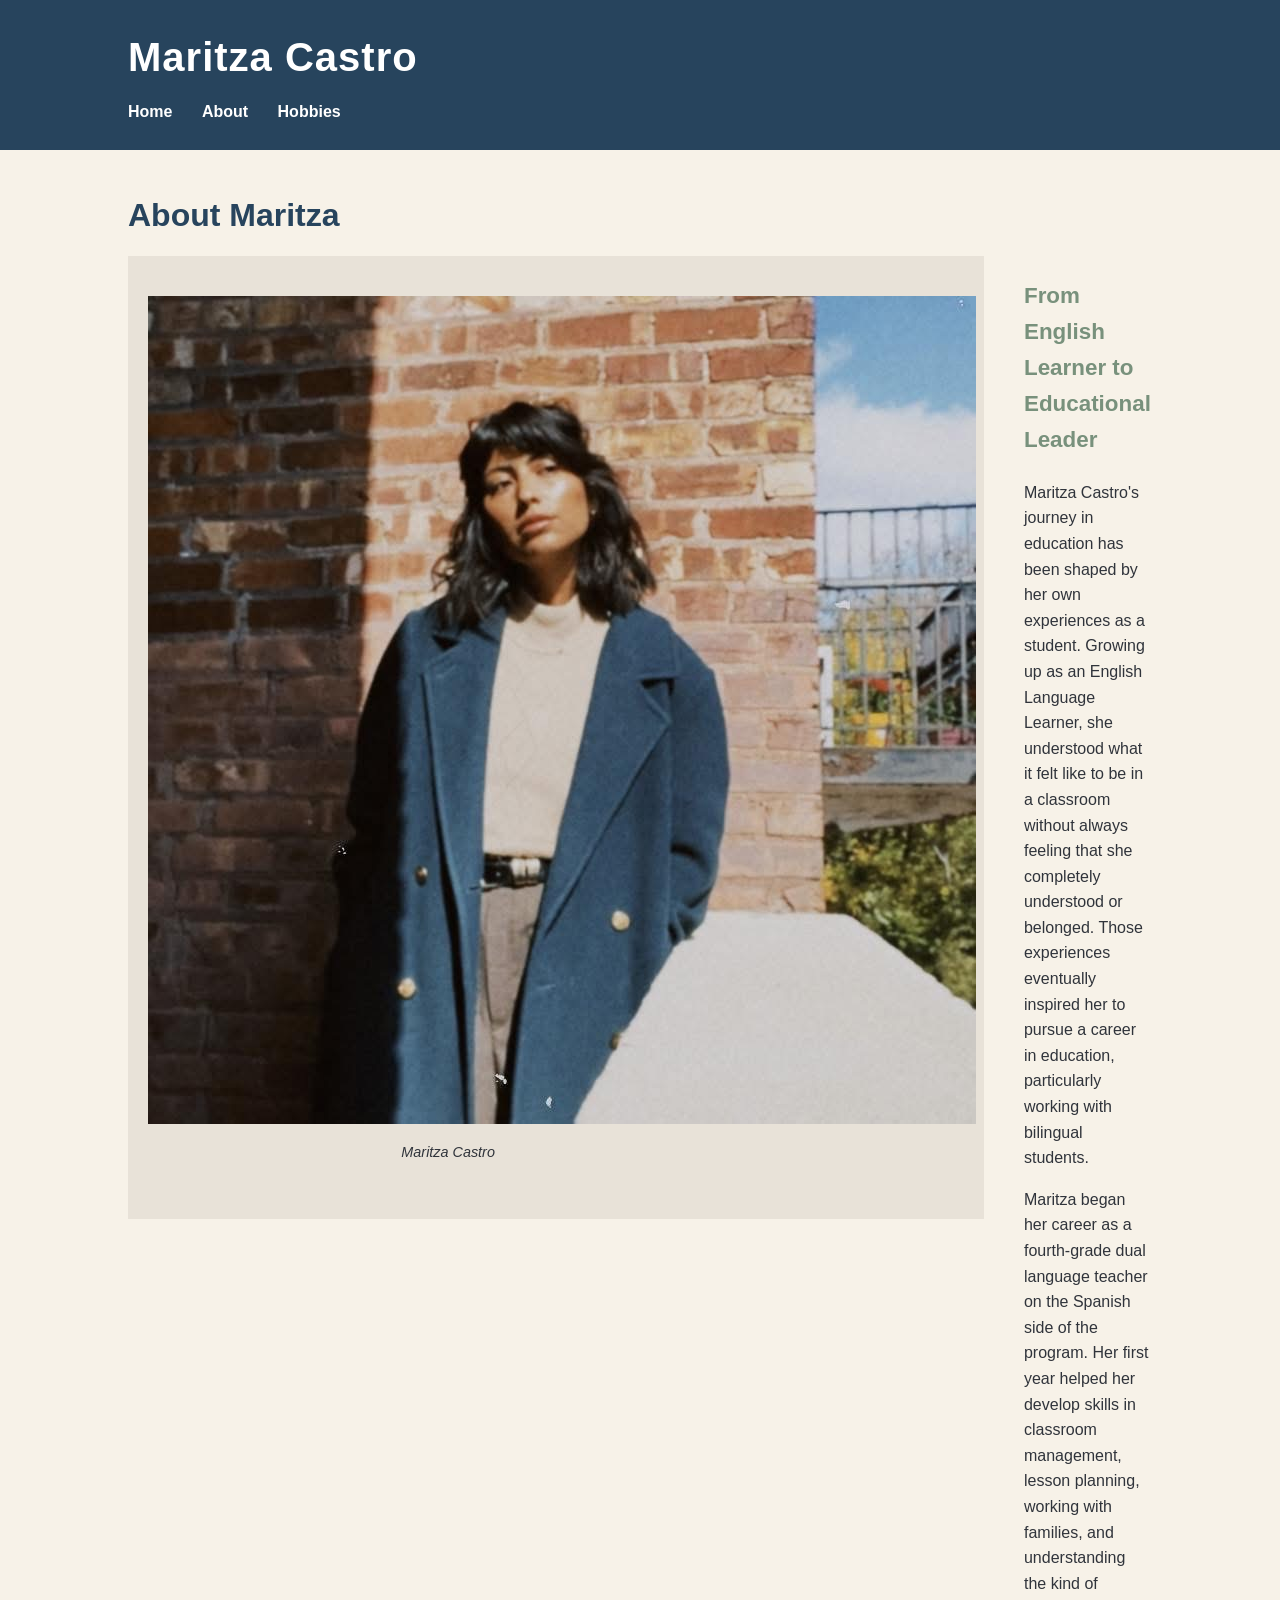
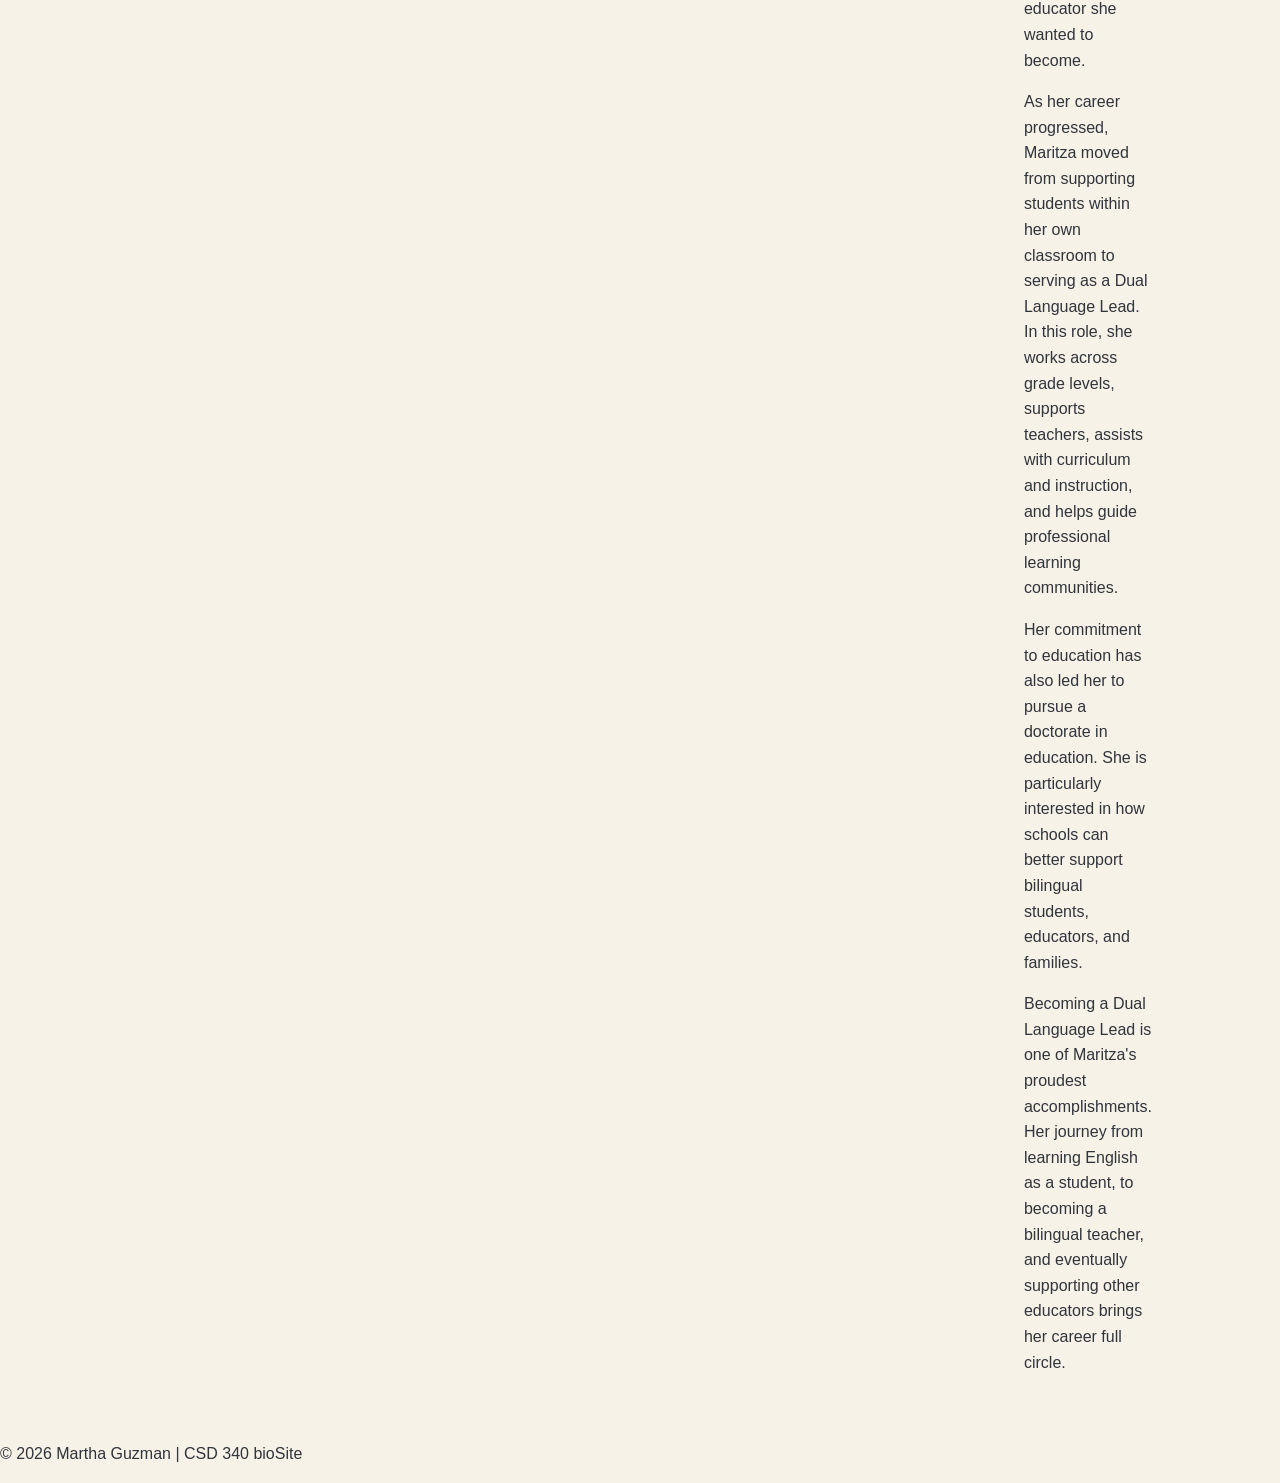
==== about.html @ 0ad8c06b "Assignment 6 - bioSite Development" ====
<!--
    Martha Guzman
    September 23, 2026
    Assignment 6 - bioSite Development
-->

<!DOCTYPE html>
<html lang="en">

<head>
    <meta charset="UTF-8">
    <meta name="viewport" content="width=device-width, initial-scale=1.0">
    <title>Maritza Castro | About</title>
    <link rel="stylesheet" href="bioSite.css">
</head>

<body>

    <header>
        <h1>Maritza Castro</h1>

        <nav>
            <a href="index.html">Home</a>
            <a href="about.html">About</a>
            <a href="hobbies.html">Hobbies</a>
        </nav>
    </header>

    <main>

        <section id="about">
            <h2>About Maritza</h2>

            <div class="about-content">

                <div class="about-image">
   		   <img src="images/maritza-portrait.jpeg"
        		 alt="Portrait of Maritza Castro">
   		 <p class="caption">Maritza Castro</p>
            </div>

                <div class="about-text">
                    <h3>From English Learner to Educational Leader</h3>

                    <p>
                        Maritza Castro's journey in education has been 
shaped by her own
                        experiences as a student. Growing up as an English 
Language Learner,
                        she understood what it felt like to be in a 
classroom without always
                        feeling that she completely understood or 
belonged. Those experiences
                        eventually inspired her to pursue a career in 
education, particularly
                        working with bilingual students.
                    </p>

                    <p>
                        Maritza began her career as a fourth-grade dual 
language teacher on
                        the Spanish side of the program. Her first year 
helped her develop
                        skills in classroom management, lesson planning, 
working with
                        families, and understanding the kind of educator 
she wanted to become.
                    </p>

                    <p>
                        As her career progressed, Maritza moved from 
supporting students
                        within her own classroom to serving as a Dual 
Language Lead. In this
                        role, she works across grade levels, supports 
teachers, assists with
                        curriculum and instruction, and helps guide 
professional learning
                        communities.
                    </p>

                    <p>
                        Her commitment to education has also led her to 
pursue a doctorate
                        in education. She is particularly interested in 
how schools can
                        better support bilingual students, educators, and 
families.
                    </p>

                    <p>
                        Becoming a Dual Language Lead is one of Maritza's 
proudest
                        accomplishments. Her journey from learning English 
as a student,
                        to becoming a bilingual teacher, and eventually 
supporting other
                        educators brings her career full circle.
                    </p>
                </div>

            </div>
        </section>

    </main>

    <footer>
        <p>&copy; 2026 Martha Guzman | CSD 340 bioSite</p>
    </footer>

</body>

</html>
---- bioSite.css ----
/*
    Martha Guzman
    September 23, 2026
    Assignment 6 - bioSite Development
*/

/* ---------- Basic Page Styles ---------- */

body {
    margin: 0;
    font-family: Arial, Helvetica, sans-serif;
    background-color: #F7F2E8;
    color: #30343B;
    line-height: 1.6;
}

/* ---------- Header and Navigation ---------- */

header {
    background-color: #27445D;
    color: white;
    padding: 25px 10%;
}

header h1 {
    margin: 0;
    font-size: 2.5em;
    letter-spacing: 1px;
}

nav {
    margin-top: 10px;
}

nav a {
    color: white;
    text-decoration: none;
    margin-right: 25px;
    font-weight: bold;
}

nav a:hover {
    color: #C79A4B;
}

/* ---------- Main Content ---------- */

main {
    width: 80%;
    max-width: 1100px;
    margin: 40px auto;
}

section {
    margin-bottom: 50px;
}

h2 {
    color: #27445D;
    font-size: 2em;
    margin-bottom: 15px;
}

h3 {
    color: #78917C;
    font-size: 1.4em;
}

p {
    font-size: 1em;
    max-width: 75ch;
}

/* ---------- Hero Section ---------- */

#hero {
    background-color: white;
    padding: 50px;
    border-left: 6px solid #C79A4B;
}

#hero h2 {
    font-size: 2.4em;
    margin-top: 0;
}

/* ---------- Journey Cards ---------- */

#journey {
    display: flex;
    flex-wrap: wrap;
    gap: 20px;
}

#journey h2 {
    width: 100%;
}

.card {
    background-color: white;
    padding: 25px;
    flex: 1;
    min-width: 220px;
    border-top: 4px solid #78917C;
.card-image {
    width: 100%;
    height: 220px;
    object-fit: cover;
    border-radius: 8px;
    margin-bottom: 15px;
}
}

/* ---------- About Page ---------- */

.about-content {
    display: flex;
    gap: 40px;
    align-items: flex-start;
}

.about-image {
    background-color: #E8E2D8;
    padding: 40px 20px;
    min-width: 250px;
    text-align: center;

.about-image img {
    width: 100%;
    max-width: 300px;
    height: auto;
    border-radius: 8px;
}

.caption {
    font-size: 0.9em;
    font-style: italic;
    margin-top: 10px;
}
}

.about-text {
    flex: 1;
}

/* ---------- Hobbies Page ---------- */

.intro {
    font-size: 1.1em;
    margin-bottom: 30px;
}

.hobby-card {
    background-color: white;
    padding: 25px;
    margin-bottom: 25px;
    border-left: 5px solid #78917C;
}

.hobby-image {
    background-color: #E8E2D8;
    padding: 35px 20px;
    margin: 15px 0;
    text-align: center;
.hobby-image img {
    width: 100%;
    max-width: 500px;
    height: 300px;
    object-fit: cover;
    border-radius: 8px;
.hobby-image .travel-image {
    max-width: 400px;
}
}

/* ---------- Footer ---------- */

footer {
    background-color: #27445D;
    color: white;
    text-align: center;
    padding: 20px;
    margin-top: 50px;
}

footer p {
    margin: 0 auto;
}

/* ---------- Responsive Layout ---------- */

@media screen and (max-width: 700px) {

    main {
        width: 90%;
    }

    .about-content {
        flex-direction: column;
    }

    .about-image {
        width: 100%;
        box-sizing: border-box;
    }

    nav a {
        display: inline-block;
        margin-bottom: 8px;
    }
}
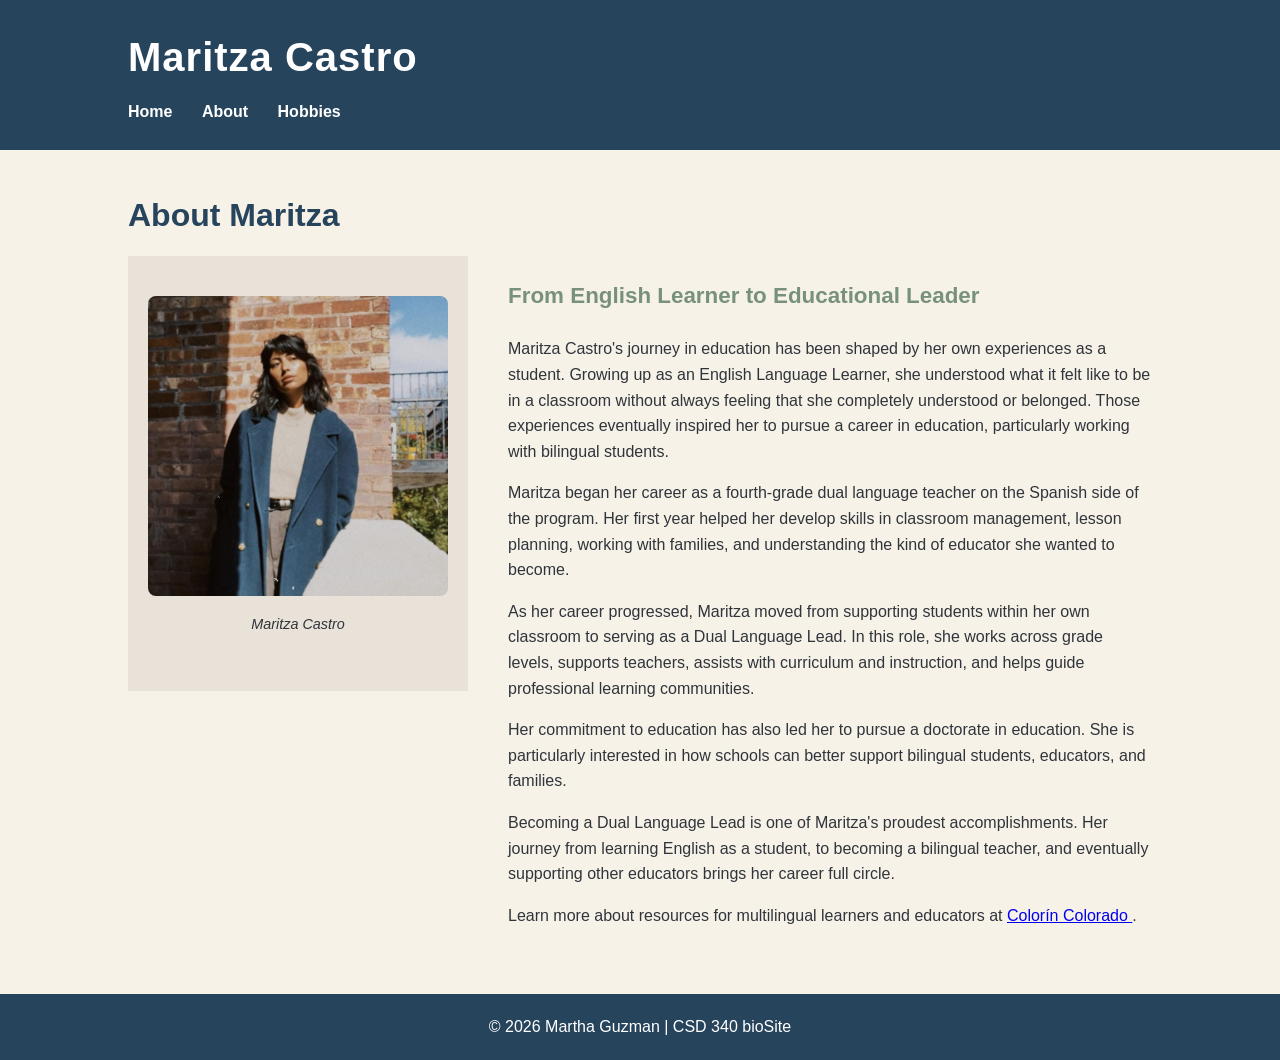
==== commit 30f2418a: "Assignment 7.2 - bioSite Development and GitHub Pages Deployment" ====
--- a/about.html
+++ b/about.html
@@ -1,7 +1,7 @@
 <!--
     Martha Guzman
     September 23, 2026
-    Assignment 6 - bioSite Development
+    Assignment 7.2 - bioSite Development and GitHub Pages Deployment
 -->
 
 <!DOCTYPE html>
@@ -97,6 +97,12 @@
 supporting other
                         educators brings her career full circle.
                     </p>
+<p>
+    Learn more about resources for multilingual learners and educators at
+    <a href="https://www.colorincolorado.org/" target="_blank">
+        Colorín Colorado
+    </a>.
+</p>
                 </div>
 
             </div>
--- a/bioSite.css
+++ b/bioSite.css
@@ -1,7 +1,7 @@
 /*
     Martha Guzman
     September 23, 2026
-    Assignment 6 - bioSite Development
+    Assignment 7.2 - bioSite Development and GitHub Pages Deployment
 */
 
 /* ---------- Basic Page Styles ---------- */
@@ -101,7 +101,8 @@
     padding: 25px;
     flex: 1;
     min-width: 220px;
-    border-top: 4px solid #78917C;
+    border-top:4px solid #78917C;
+}
 .card-image {
     width: 100%;
     height: 220px;
@@ -109,7 +110,8 @@
     border-radius: 8px;
     margin-bottom: 15px;
 }
-}
+
+/* ---------- About Page ---------- */
 
 /* ---------- About Page ---------- */
 
@@ -124,6 +126,7 @@
     padding: 40px 20px;
     min-width: 250px;
     text-align: center;
+}
 
 .about-image img {
     width: 100%;
@@ -136,7 +139,6 @@
     font-size: 0.9em;
     font-style: italic;
     margin-top: 10px;
-}
 }
 
 .about-text {
@@ -162,16 +164,20 @@
     padding: 35px 20px;
     margin: 15px 0;
     text-align: center;
+}
+
 .hobby-image img {
     width: 100%;
     max-width: 500px;
     height: 300px;
     object-fit: cover;
     border-radius: 8px;
+}
+
 .hobby-image .travel-image {
     max-width: 400px;
 }
-}
+
 
 /* ---------- Footer ---------- */
 
